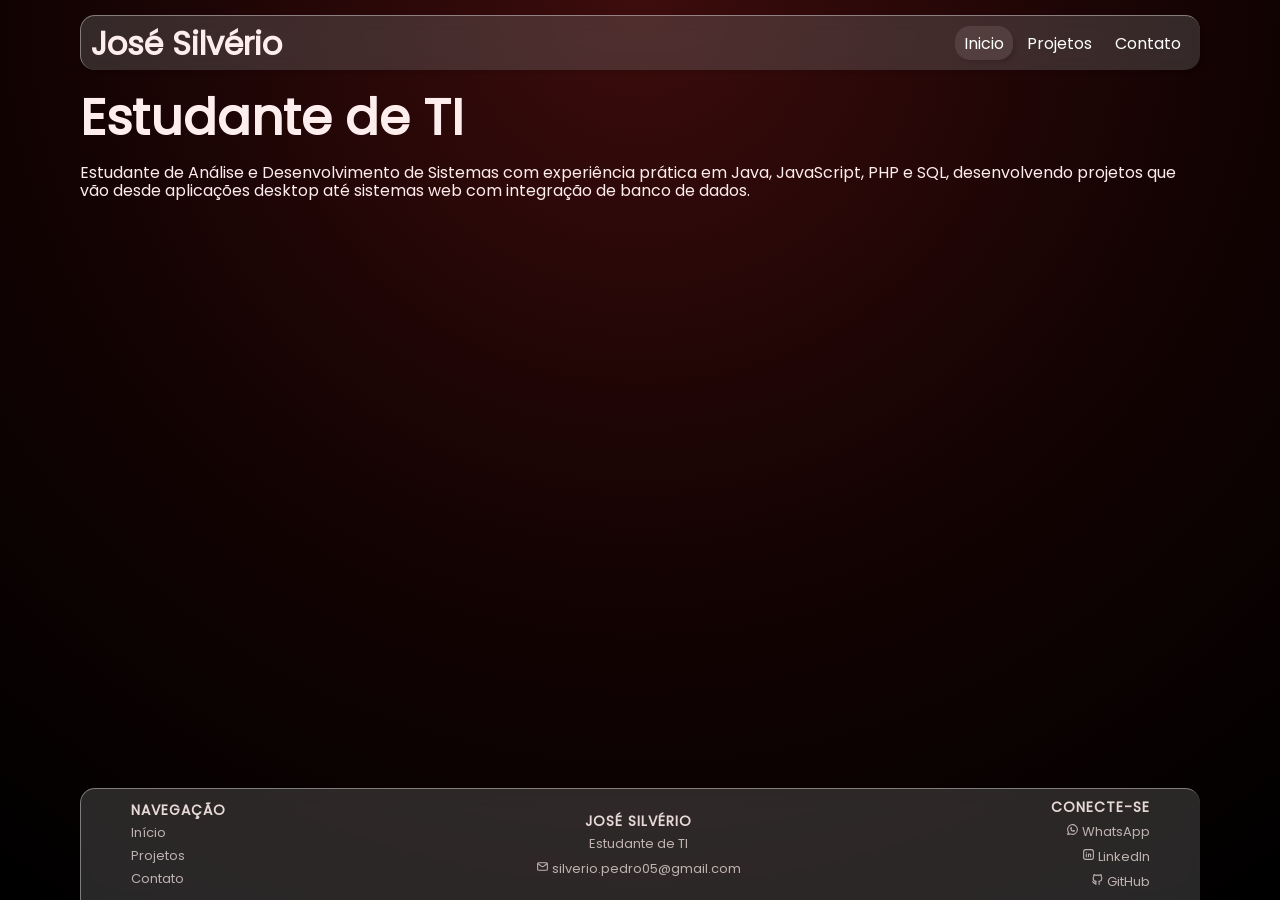
==== index.html @ 9feebe04 "Footer Fix" ====
<!DOCTYPE html>
<html lang="en">
<head>
    <meta charset="UTF-8">
    <meta name="author" content="José"/>
    <meta name="viewport" content="width=device-width, initial-scale=1.0">
    <title>José</title>
    <link rel="stylesheet" href="css/main.css">
    <link rel="shortcut icon" href="imgs/j.png">
</head>

<body class="body">
    <div class="content">
        <header class="header" id="header">
            <h1>José Silvério</h1>

            <button class="menu-toggle" id="menu-toggle">
                <svg width="24" height="24" viewBox="0 0 24 24" fill="none" stroke="currentColor" stroke-width="2" stroke-linecap="round" stroke-linejoin="round">
                    <line x1="3" y1="12" x2="21" y2="12"></line>
                    <line x1="3" y1="6" x2="21" y2="6"></line>
                    <line x1="3" y1="18" x2="21" y2="18"></line>
                </svg>
            </button>

            <nav class="nav" id="nav">
                <a class="nav__button active" href="index.html">Inicio</a>
                <a class="nav__button" href="projetos.html">Projetos</a>
                <a class="nav__button" href="contato.html">Contato</a>
            </nav>
        </header>

        <main class="main">
            <div>
                <h1  class="title">Estudante de TI</h1>
                <p>
                    Estudante de Análise e Desenvolvimento de Sistemas com experiência 
                    prática em Java, JavaScript, PHP e SQL, desenvolvendo projetos que vão desde 
                    aplicações desktop até sistemas web com integração de banco de dados.
                </p>
            </div>
        </main>

        <footer class="footer">
            <div class="footer__col">
                <h4>Navegação</h4>
                <a href="index.html">Início</a>
                <a href="projetos.html">Projetos</a>
                <a href="contato.html">Contato</a>
            </div>

            <div class="footer__col footer__col--center">
                <h4>José Silvério</h4>
                <p>Estudante de TI</p>
                <a href="mailto:silverio.pedro05@gmail.com">
                    <svg stroke="currentColor" fill="none" stroke-width="2" viewBox="0 0 24 24" stroke-linecap="round" stroke-linejoin="round" aria-hidden="true" height="1em" width="1em" xmlns="http://www.w3.org/2000/svg"><path d="M4 7.00005L10.2 11.65C11.2667 12.45 12.7333 12.45 13.8 11.65L20 7"></path><rect x="3" y="5" width="18" height="14" rx="2"></rect></svg>
                    <span>silverio.pedro05@gmail.com</span>
                </a>
            </div>

            <div class="footer__col footer__col--right">
                <h4>Conecte-se</h4>
                <a href="https://wa.me/5535998755970?text=Olá,%20vi%20seu%20portfólio%20e%20gostaria%20de%20entrar%20em%20contato.">
                    <svg stroke="currentColor" fill="none" stroke-width="2" viewBox="0 0 24 24" stroke-linecap="round" stroke-linejoin="round" aria-hidden="true" height="1em" width="1em" xmlns="http://www.w3.org/2000/svg"><path d="M3 21l1.65 -3.8a9 9 0 1 1 3.4 2.9l-5.05 .9"></path><path d="M9 10a.5 .5 0 0 0 1 0v-1a.5 .5 0 0 0 -1 0v1a5 5 0 0 0 5 5h1a.5 .5 0 0 0 0 -1h-1a.5 .5 0 0 0 0 1"></path></svg>
                    <span>WhatsApp</span>
                </a>

                <a href="www.linkedin.com/in/silveriojose">
                    <svg class="svg" stroke="currentColor" fill="none" stroke-width="2" viewBox="0 0 24 24" stroke-linecap="round" stroke-linejoin="round" aria-hidden="true" height="1em" width="1em" xmlns="http://www.w3.org/2000/svg"><path d="M8 11v5"></path><path d="M8 8v.01"></path><path d="M12 16v-5"></path><path d="M16 16v-3a2 2 0 1 0 -4 0"></path><path d="M3 7a4 4 0 0 1 4 -4h10a4 4 0 0 1 4 4v10a4 4 0 0 1 -4 4h-10a4 4 0 0 1 -4 -4l0 -10"></path></svg>
                    <span>Linkedln</span>
                </a>

                <a href="https://github.com/silverioJose">
                    <svg stroke="currentColor" fill="none" stroke-width="2" viewBox="0 0 24 24" stroke-linecap="round" stroke-linejoin="round" aria-hidden="true" height="1em" width="1em" xmlns="http://www.w3.org/2000/svg"><path d="M9 19c-4.3 1.4 -4.3 -2.5 -6 -3m12 5v-3.5c0 -1 .1 -1.4 -.5 -2c2.8 -.3 5.5 -1.4 5.5 -6a4.6 4.6 0 0 0 -1.3 -3.2a4.2 4.2 0 0 0 -.1 -3.2s-1.1 -.3 -3.5 1.3a12.3 12.3 0 0 0 -6.2 0c-2.4 -1.6 -3.5 -1.3 -3.5 -1.3a4.2 4.2 0 0 0 -.1 3.2a4.6 4.6 0 0 0 -1.3 3.2c0 4.6 2.7 5.7 5.5 6c-.6 .6 -.6 1.2 -.5 2v3.5"></path></svg>
                    <span>GitHub</span>
                </a>
            </div>
        </footer>
    </div>
    <script src="js/script.js"></script>
</body>

</html>
---- css/main.css ----
@import url(fonts.css);
@import url(normalize.css);
@import url(page.css);
@import url(project.css);
@import url(header.css);
@import url(variables.css);
@import url(contato.css);
@import url(footer.css);
@import url(geral.css);

*{
    font-family: "Poppins";
}
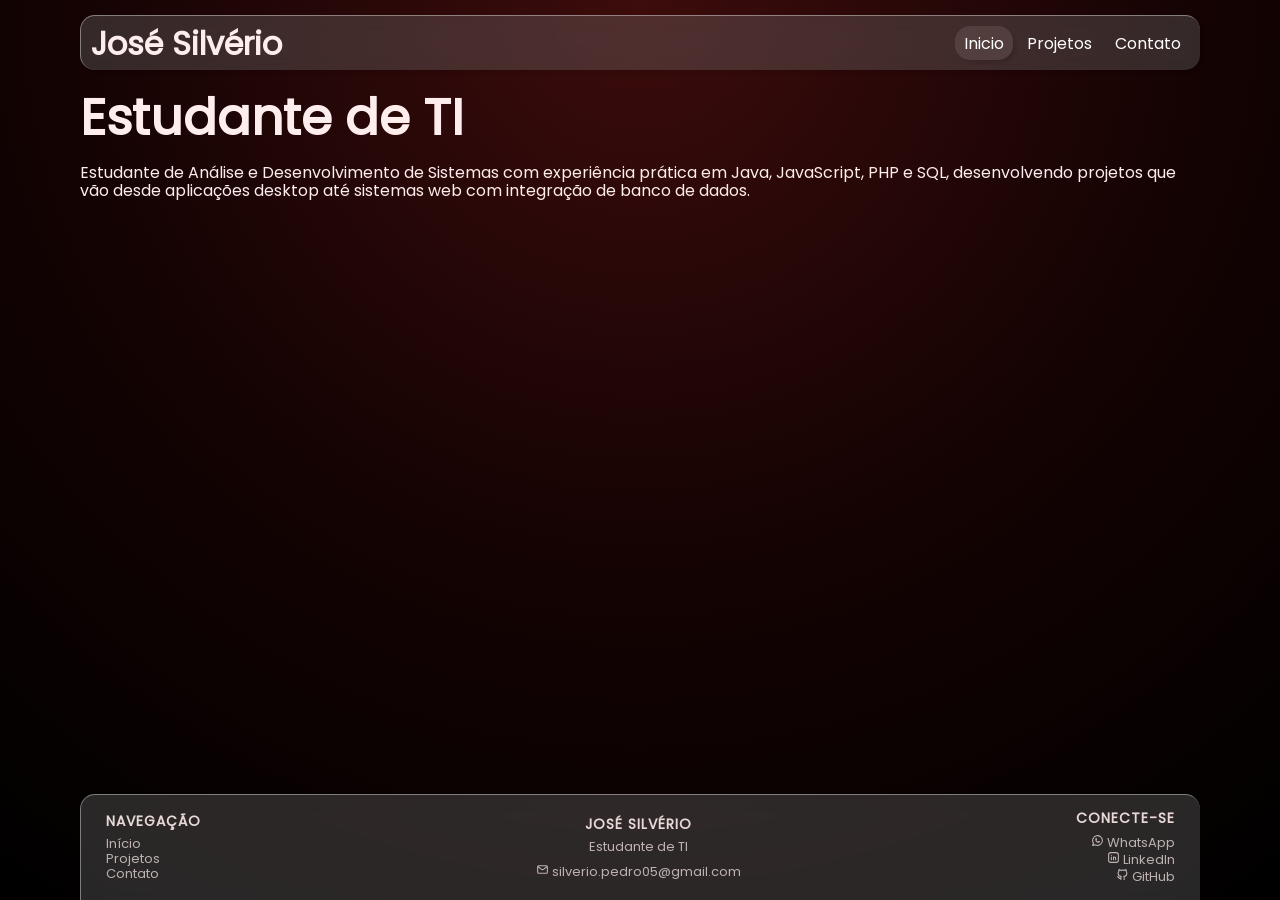
==== commit 2a2af6fe: "Footer mobile" ====
--- a/index.html
+++ b/index.html
@@ -43,36 +43,42 @@
         <footer class="footer">
             <div class="footer__col">
                 <h4>Navegação</h4>
-                <a href="index.html">Início</a>
-                <a href="projetos.html">Projetos</a>
-                <a href="contato.html">Contato</a>
+                <div class="footer__col--links">
+                    <a href="index.html">Início</a>
+                    <a href="projetos.html">Projetos</a>
+                    <a href="contato.html">Contato</a>
+                </div>
             </div>
 
             <div class="footer__col footer__col--center">
                 <h4>José Silvério</h4>
                 <p>Estudante de TI</p>
-                <a href="mailto:silverio.pedro05@gmail.com">
-                    <svg stroke="currentColor" fill="none" stroke-width="2" viewBox="0 0 24 24" stroke-linecap="round" stroke-linejoin="round" aria-hidden="true" height="1em" width="1em" xmlns="http://www.w3.org/2000/svg"><path d="M4 7.00005L10.2 11.65C11.2667 12.45 12.7333 12.45 13.8 11.65L20 7"></path><rect x="3" y="5" width="18" height="14" rx="2"></rect></svg>
-                    <span>silverio.pedro05@gmail.com</span>
-                </a>
+                <div class="footer__col--links">
+                    <a href="mailto:silverio.pedro05@gmail.com">
+                        <svg stroke="currentColor" fill="none" stroke-width="2" viewBox="0 0 24 24" stroke-linecap="round" stroke-linejoin="round" aria-hidden="true" height="1em" width="1em" xmlns="http://www.w3.org/2000/svg"><path d="M4 7.00005L10.2 11.65C11.2667 12.45 12.7333 12.45 13.8 11.65L20 7"></path><rect x="3" y="5" width="18" height="14" rx="2"></rect></svg>
+                        <span>silverio.pedro05@gmail.com</span>
+                    </a>
+                </div>
             </div>
 
             <div class="footer__col footer__col--right">
                 <h4>Conecte-se</h4>
-                <a href="https://wa.me/5535998755970?text=Olá,%20vi%20seu%20portfólio%20e%20gostaria%20de%20entrar%20em%20contato.">
-                    <svg stroke="currentColor" fill="none" stroke-width="2" viewBox="0 0 24 24" stroke-linecap="round" stroke-linejoin="round" aria-hidden="true" height="1em" width="1em" xmlns="http://www.w3.org/2000/svg"><path d="M3 21l1.65 -3.8a9 9 0 1 1 3.4 2.9l-5.05 .9"></path><path d="M9 10a.5 .5 0 0 0 1 0v-1a.5 .5 0 0 0 -1 0v1a5 5 0 0 0 5 5h1a.5 .5 0 0 0 0 -1h-1a.5 .5 0 0 0 0 1"></path></svg>
-                    <span>WhatsApp</span>
-                </a>
+                <div class="footer__col--links footer__col--links--right">
+                    <a href="https://wa.me/5535998755970?text=Olá,%20vi%20seu%20portfólio%20e%20gostaria%20de%20entrar%20em%20contato.">
+                        <svg stroke="currentColor" fill="none" stroke-width="2" viewBox="0 0 24 24" stroke-linecap="round" stroke-linejoin="round" aria-hidden="true" height="1em" width="1em" xmlns="http://www.w3.org/2000/svg"><path d="M3 21l1.65 -3.8a9 9 0 1 1 3.4 2.9l-5.05 .9"></path><path d="M9 10a.5 .5 0 0 0 1 0v-1a.5 .5 0 0 0 -1 0v1a5 5 0 0 0 5 5h1a.5 .5 0 0 0 0 -1h-1a.5 .5 0 0 0 0 1"></path></svg>
+                        <span>WhatsApp</span>
+                    </a>
 
-                <a href="www.linkedin.com/in/silveriojose">
-                    <svg class="svg" stroke="currentColor" fill="none" stroke-width="2" viewBox="0 0 24 24" stroke-linecap="round" stroke-linejoin="round" aria-hidden="true" height="1em" width="1em" xmlns="http://www.w3.org/2000/svg"><path d="M8 11v5"></path><path d="M8 8v.01"></path><path d="M12 16v-5"></path><path d="M16 16v-3a2 2 0 1 0 -4 0"></path><path d="M3 7a4 4 0 0 1 4 -4h10a4 4 0 0 1 4 4v10a4 4 0 0 1 -4 4h-10a4 4 0 0 1 -4 -4l0 -10"></path></svg>
-                    <span>Linkedln</span>
-                </a>
+                    <a href="www.linkedin.com/in/silveriojose">
+                        <svg class="svg" stroke="currentColor" fill="none" stroke-width="2" viewBox="0 0 24 24" stroke-linecap="round" stroke-linejoin="round" aria-hidden="true" height="1em" width="1em" xmlns="http://www.w3.org/2000/svg"><path d="M8 11v5"></path><path d="M8 8v.01"></path><path d="M12 16v-5"></path><path d="M16 16v-3a2 2 0 1 0 -4 0"></path><path d="M3 7a4 4 0 0 1 4 -4h10a4 4 0 0 1 4 4v10a4 4 0 0 1 -4 4h-10a4 4 0 0 1 -4 -4l0 -10"></path></svg>
+                        <span>Linkedln</span>
+                    </a>
 
-                <a href="https://github.com/silverioJose">
-                    <svg stroke="currentColor" fill="none" stroke-width="2" viewBox="0 0 24 24" stroke-linecap="round" stroke-linejoin="round" aria-hidden="true" height="1em" width="1em" xmlns="http://www.w3.org/2000/svg"><path d="M9 19c-4.3 1.4 -4.3 -2.5 -6 -3m12 5v-3.5c0 -1 .1 -1.4 -.5 -2c2.8 -.3 5.5 -1.4 5.5 -6a4.6 4.6 0 0 0 -1.3 -3.2a4.2 4.2 0 0 0 -.1 -3.2s-1.1 -.3 -3.5 1.3a12.3 12.3 0 0 0 -6.2 0c-2.4 -1.6 -3.5 -1.3 -3.5 -1.3a4.2 4.2 0 0 0 -.1 3.2a4.6 4.6 0 0 0 -1.3 3.2c0 4.6 2.7 5.7 5.5 6c-.6 .6 -.6 1.2 -.5 2v3.5"></path></svg>
-                    <span>GitHub</span>
-                </a>
+                    <a href="https://github.com/silverioJose">
+                        <svg stroke="currentColor" fill="none" stroke-width="2" viewBox="0 0 24 24" stroke-linecap="round" stroke-linejoin="round" aria-hidden="true" height="1em" width="1em" xmlns="http://www.w3.org/2000/svg"><path d="M9 19c-4.3 1.4 -4.3 -2.5 -6 -3m12 5v-3.5c0 -1 .1 -1.4 -.5 -2c2.8 -.3 5.5 -1.4 5.5 -6a4.6 4.6 0 0 0 -1.3 -3.2a4.2 4.2 0 0 0 -.1 -3.2s-1.1 -.3 -3.5 1.3a12.3 12.3 0 0 0 -6.2 0c-2.4 -1.6 -3.5 -1.3 -3.5 -1.3a4.2 4.2 0 0 0 -.1 3.2a4.6 4.6 0 0 0 -1.3 3.2c0 4.6 2.7 5.7 5.5 6c-.6 .6 -.6 1.2 -.5 2v3.5"></path></svg>
+                        <span>GitHub</span>
+                    </a>
+                </div>
             </div>
         </footer>
     </div>
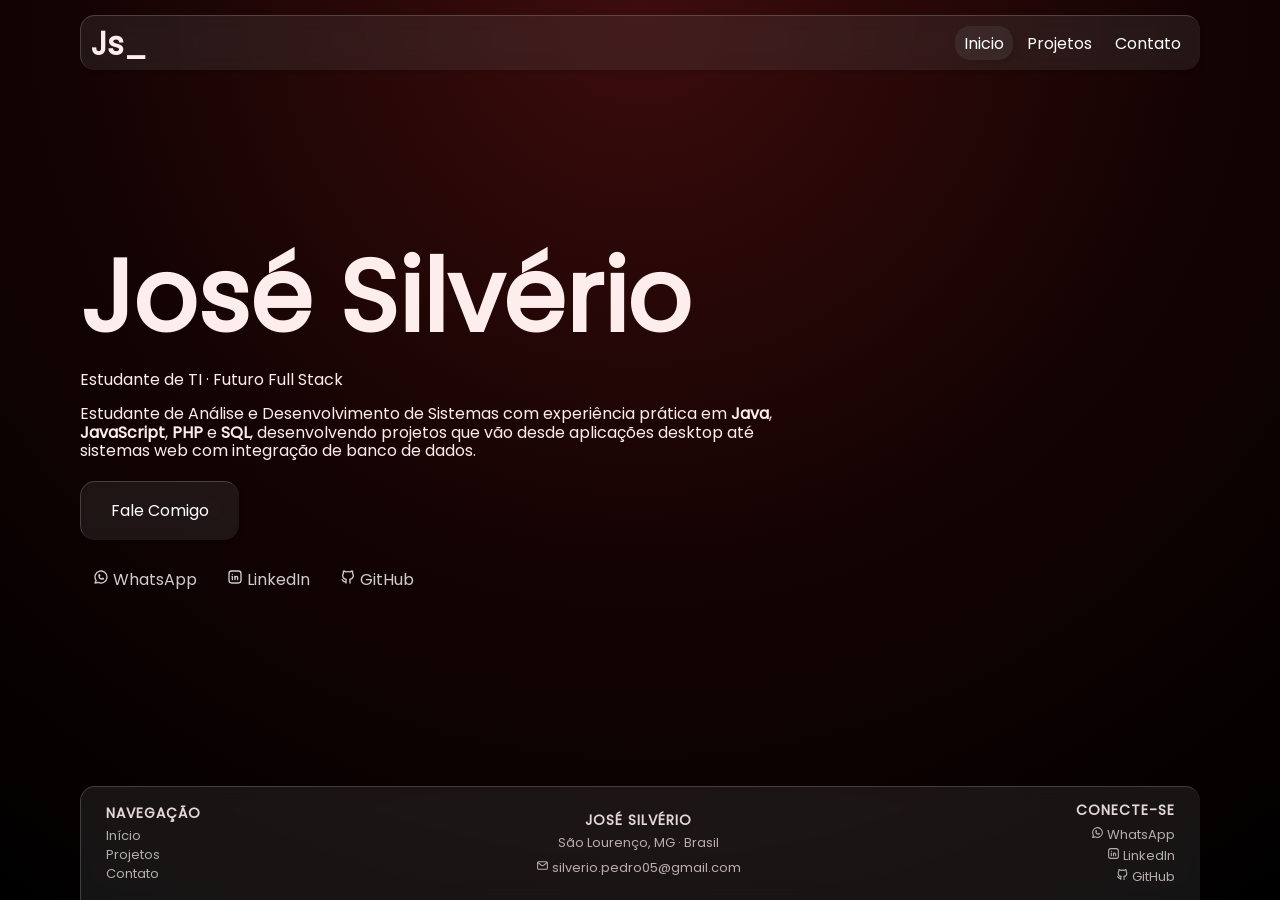
==== commit a86deb5a: "1.0" ====
--- a/index.html
+++ b/index.html
@@ -12,7 +12,7 @@
 <body class="body">
     <div class="content">
         <header class="header" id="header">
-            <h1>José Silvério</h1>
+            <h1>Js_</h1>
 
             <button class="menu-toggle" id="menu-toggle">
                 <svg width="24" height="24" viewBox="0 0 24 24" fill="none" stroke="currentColor" stroke-width="2" stroke-linecap="round" stroke-linejoin="round">
@@ -31,12 +31,30 @@
 
         <main class="main">
             <div>
-                <h1  class="title">Estudante de TI</h1>
-                <p>
+                <h1 class="title index-title">José Silvério</h1>
+                <p>Estudante de TI · Futuro Full Stack</p>
+                <p class="about">
                     Estudante de Análise e Desenvolvimento de Sistemas com experiência 
-                    prática em Java, JavaScript, PHP e SQL, desenvolvendo projetos que vão desde 
+                    prática em <b>Java</b>, <b>JavaScript</b>, <b>PHP</b> e <b>SQL</b>, desenvolvendo projetos que vão desde 
                     aplicações desktop até sistemas web com integração de banco de dados.
                 </p>
+
+                <a class="btn" href="contato.html">Fale Comigo</a>
+
+                <div class="about-links">
+                    <a href="https://wa.me/5535998755970?text=Olá,%20vi%20seu%20portfólio%20e%20gostaria%20de%20entrar%20em%20contato.">
+                        <svg stroke="currentColor" fill="none" stroke-width="2" viewBox="0 0 24 24" stroke-linecap="round" stroke-linejoin="round" aria-hidden="true" height="1em" width="1em" xmlns="http://www.w3.org/2000/svg"><path d="M3 21l1.65 -3.8a9 9 0 1 1 3.4 2.9l-5.05 .9"></path><path d="M9 10a.5 .5 0 0 0 1 0v-1a.5 .5 0 0 0 -1 0v1a5 5 0 0 0 5 5h1a.5 .5 0 0 0 0 -1h-1a.5 .5 0 0 0 0 1"></path></svg>
+                        WhatsApp
+                    </a>
+                    <a href="https://www.linkedin.com/in/silveriojose" target="_blank">
+                        <svg class="svg" stroke="currentColor" fill="none" stroke-width="2" viewBox="0 0 24 24" stroke-linecap="round" stroke-linejoin="round" aria-hidden="true" height="1em" width="1em" xmlns="http://www.w3.org/2000/svg"><path d="M8 11v5"></path><path d="M8 8v.01"></path><path d="M12 16v-5"></path><path d="M16 16v-3a2 2 0 1 0 -4 0"></path><path d="M3 7a4 4 0 0 1 4 -4h10a4 4 0 0 1 4 4v10a4 4 0 0 1 -4 4h-10a4 4 0 0 1 -4 -4l0 -10"></path></svg>
+                        LinkedIn
+                    </a>
+                    <a href="https://github.com/silverioJose" target="_blank">
+                        <svg stroke="currentColor" fill="none" stroke-width="2" viewBox="0 0 24 24" stroke-linecap="round" stroke-linejoin="round" aria-hidden="true" height="1em" width="1em" xmlns="http://www.w3.org/2000/svg"><path d="M9 19c-4.3 1.4 -4.3 -2.5 -6 -3m12 5v-3.5c0 -1 .1 -1.4 -.5 -2c2.8 -.3 5.5 -1.4 5.5 -6a4.6 4.6 0 0 0 -1.3 -3.2a4.2 4.2 0 0 0 -.1 -3.2s-1.1 -.3 -3.5 1.3a12.3 12.3 0 0 0 -6.2 0c-2.4 -1.6 -3.5 -1.3 -3.5 -1.3a4.2 4.2 0 0 0 -.1 3.2a4.6 4.6 0 0 0 -1.3 3.2c0 4.6 2.7 5.7 5.5 6c-.6 .6 -.6 1.2 -.5 2v3.5"></path></svg>
+                        GitHub
+                    </a>
+                </div>
             </div>
         </main>
 
@@ -52,7 +70,7 @@
 
             <div class="footer__col footer__col--center">
                 <h4>José Silvério</h4>
-                <p>Estudante de TI</p>
+                <p>São Lourenço, MG · Brasil</p>
                 <div class="footer__col--links">
                     <a href="mailto:silverio.pedro05@gmail.com">
                         <svg stroke="currentColor" fill="none" stroke-width="2" viewBox="0 0 24 24" stroke-linecap="round" stroke-linejoin="round" aria-hidden="true" height="1em" width="1em" xmlns="http://www.w3.org/2000/svg"><path d="M4 7.00005L10.2 11.65C11.2667 12.45 12.7333 12.45 13.8 11.65L20 7"></path><rect x="3" y="5" width="18" height="14" rx="2"></rect></svg>
@@ -64,17 +82,17 @@
             <div class="footer__col footer__col--right">
                 <h4>Conecte-se</h4>
                 <div class="footer__col--links footer__col--links--right">
-                    <a href="https://wa.me/5535998755970?text=Olá,%20vi%20seu%20portfólio%20e%20gostaria%20de%20entrar%20em%20contato.">
+                    <a href="https://wa.me/5535998755970?text=Olá,%20vi%20seu%20portfólio%20e%20gostaria%20de%20entrar%20em%20contato." target="_blank">
                         <svg stroke="currentColor" fill="none" stroke-width="2" viewBox="0 0 24 24" stroke-linecap="round" stroke-linejoin="round" aria-hidden="true" height="1em" width="1em" xmlns="http://www.w3.org/2000/svg"><path d="M3 21l1.65 -3.8a9 9 0 1 1 3.4 2.9l-5.05 .9"></path><path d="M9 10a.5 .5 0 0 0 1 0v-1a.5 .5 0 0 0 -1 0v1a5 5 0 0 0 5 5h1a.5 .5 0 0 0 0 -1h-1a.5 .5 0 0 0 0 1"></path></svg>
                         <span>WhatsApp</span>
                     </a>
 
-                    <a href="www.linkedin.com/in/silveriojose">
+                    <a href="https://www.linkedin.com/in/silveriojose" target="_blank">
                         <svg class="svg" stroke="currentColor" fill="none" stroke-width="2" viewBox="0 0 24 24" stroke-linecap="round" stroke-linejoin="round" aria-hidden="true" height="1em" width="1em" xmlns="http://www.w3.org/2000/svg"><path d="M8 11v5"></path><path d="M8 8v.01"></path><path d="M12 16v-5"></path><path d="M16 16v-3a2 2 0 1 0 -4 0"></path><path d="M3 7a4 4 0 0 1 4 -4h10a4 4 0 0 1 4 4v10a4 4 0 0 1 -4 4h-10a4 4 0 0 1 -4 -4l0 -10"></path></svg>
-                        <span>Linkedln</span>
+                        <span>LinkedIn</span>
                     </a>
 
-                    <a href="https://github.com/silverioJose">
+                    <a href="https://github.com/silverioJose" target="_blank">
                         <svg stroke="currentColor" fill="none" stroke-width="2" viewBox="0 0 24 24" stroke-linecap="round" stroke-linejoin="round" aria-hidden="true" height="1em" width="1em" xmlns="http://www.w3.org/2000/svg"><path d="M9 19c-4.3 1.4 -4.3 -2.5 -6 -3m12 5v-3.5c0 -1 .1 -1.4 -.5 -2c2.8 -.3 5.5 -1.4 5.5 -6a4.6 4.6 0 0 0 -1.3 -3.2a4.2 4.2 0 0 0 -.1 -3.2s-1.1 -.3 -3.5 1.3a12.3 12.3 0 0 0 -6.2 0c-2.4 -1.6 -3.5 -1.3 -3.5 -1.3a4.2 4.2 0 0 0 -.1 3.2a4.6 4.6 0 0 0 -1.3 3.2c0 4.6 2.7 5.7 5.5 6c-.6 .6 -.6 1.2 -.5 2v3.5"></path></svg>
                         <span>GitHub</span>
                     </a>
--- a/css/main.css
+++ b/css/main.css
@@ -7,6 +7,8 @@
 @import url(contato.css);
 @import url(footer.css);
 @import url(geral.css);
+@import url(project-page.css);
+@import url(index.css);
 
 *{
     font-family: "Poppins";
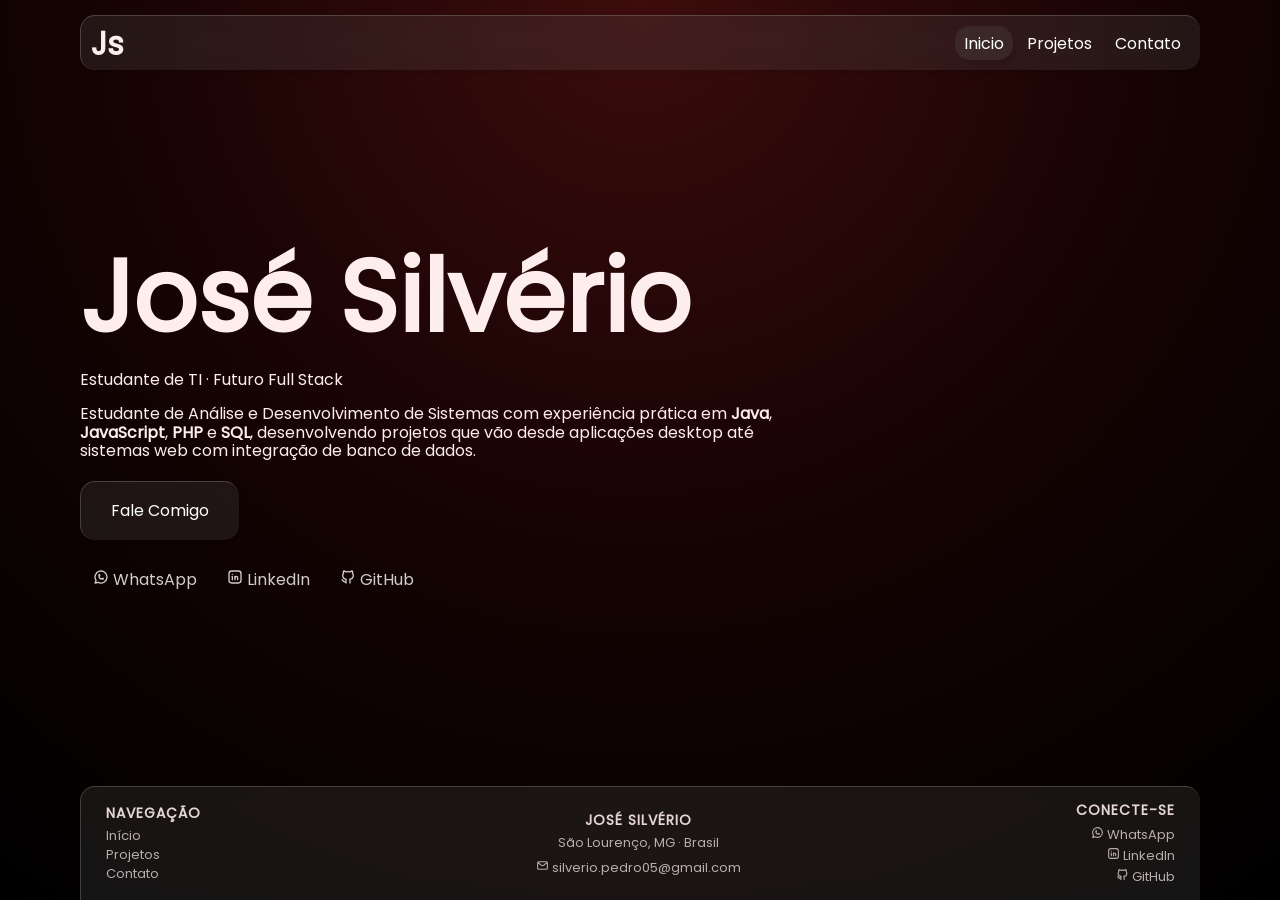
==== commit bd0fa8ae: "Correção header" ====
--- a/index.html
+++ b/index.html
@@ -12,7 +12,7 @@
 <body class="body">
     <div class="content">
         <header class="header" id="header">
-            <h1>Js_</h1>
+            <h1>Js</h1>
 
             <button class="menu-toggle" id="menu-toggle">
                 <svg width="24" height="24" viewBox="0 0 24 24" fill="none" stroke="currentColor" stroke-width="2" stroke-linecap="round" stroke-linejoin="round">
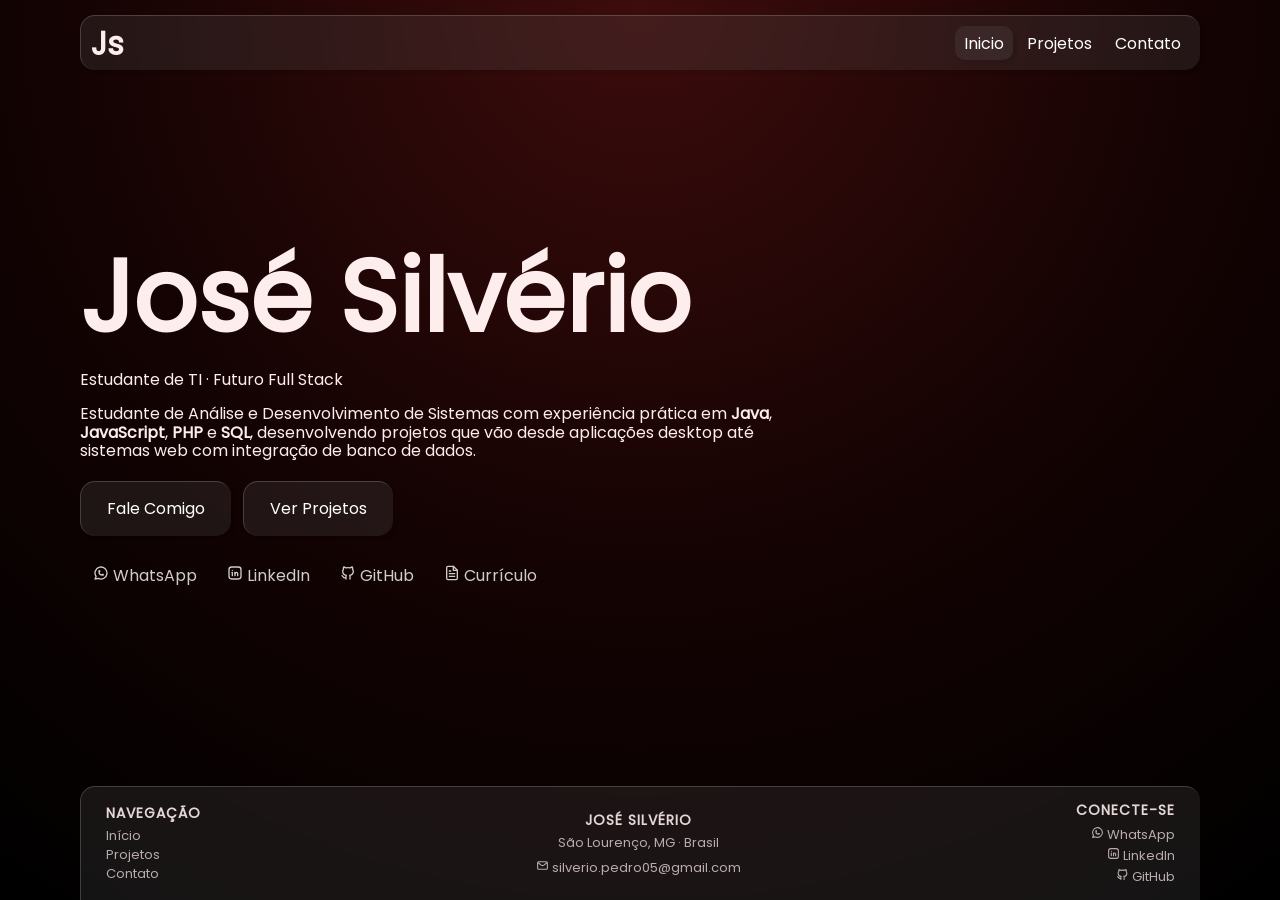
==== commit 98f44bb1: "Index update" ====
--- a/index.html
+++ b/index.html
@@ -40,6 +40,7 @@
                 </p>
 
                 <a class="btn" href="contato.html">Fale Comigo</a>
+                <a class="btn" href="projetos.html">Ver Projetos</a>
 
                 <div class="about-links">
                     <a href="https://wa.me/5535998755970?text=Olá,%20vi%20seu%20portfólio%20e%20gostaria%20de%20entrar%20em%20contato.">
@@ -53,6 +54,18 @@
                     <a href="https://github.com/silverioJose" target="_blank">
                         <svg stroke="currentColor" fill="none" stroke-width="2" viewBox="0 0 24 24" stroke-linecap="round" stroke-linejoin="round" aria-hidden="true" height="1em" width="1em" xmlns="http://www.w3.org/2000/svg"><path d="M9 19c-4.3 1.4 -4.3 -2.5 -6 -3m12 5v-3.5c0 -1 .1 -1.4 -.5 -2c2.8 -.3 5.5 -1.4 5.5 -6a4.6 4.6 0 0 0 -1.3 -3.2a4.2 4.2 0 0 0 -.1 -3.2s-1.1 -.3 -3.5 1.3a12.3 12.3 0 0 0 -6.2 0c-2.4 -1.6 -3.5 -1.3 -3.5 -1.3a4.2 4.2 0 0 0 -.1 3.2a4.6 4.6 0 0 0 -1.3 3.2c0 4.6 2.7 5.7 5.5 6c-.6 .6 -.6 1.2 -.5 2v3.5"></path></svg>
                         GitHub
+                    </a>
+                    <a href="/docs/joseResume.pdf" target="_blank">
+                        <span>
+                            <svg stroke="currentColor" fill="none" stroke-width="2" viewBox="0 0 24 24" stroke-linecap="round" stroke-linejoin="round" aria-hidden="true" height="1em" width="1em" xmlns="http://www.w3.org/2000/svg">
+                                <path d="M14 2H6a2 2 0 0 0-2 2v16a2 2 0 0 0 2 2h12a2 2 0 0 0 2-2V8z"></path>
+                                <polyline points="14 2 14 8 20 8"></polyline>
+                                <line x1="16" y1="13" x2="8" y2="13"></line>
+                                <line x1="16" y1="17" x2="8" y2="17"></line>
+                                <polyline points="10 9 9 9 8 9"></polyline>
+                            </svg>
+                        </span>
+                        <span>Currículo</span>
                     </a>
                 </div>
             </div>
--- a/css/main.css
+++ b/css/main.css
@@ -10,6 +10,3 @@
 @import url(project-page.css);
 @import url(index.css);
 
-*{
-    font-family: "Poppins";
-}
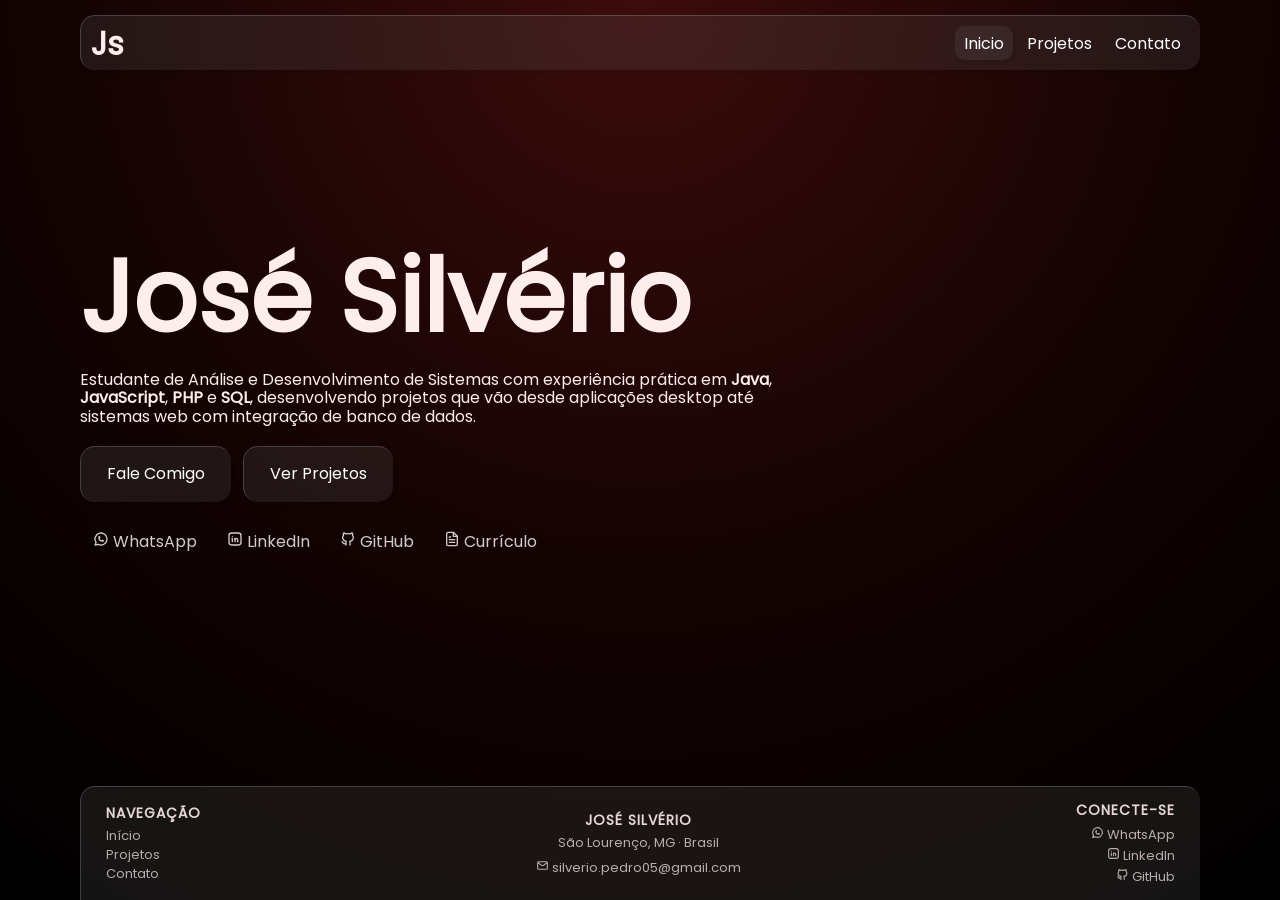
==== commit 44fe324c: "Repo Links" ====
--- a/index.html
+++ b/index.html
@@ -32,7 +32,7 @@
         <main class="main">
             <div>
                 <h1 class="title index-title">José Silvério</h1>
-                <p>Estudante de TI · Futuro Full Stack</p>
+                
                 <p class="about">
                     Estudante de Análise e Desenvolvimento de Sistemas com experiência 
                     prática em <b>Java</b>, <b>JavaScript</b>, <b>PHP</b> e <b>SQL</b>, desenvolvendo projetos que vão desde 
